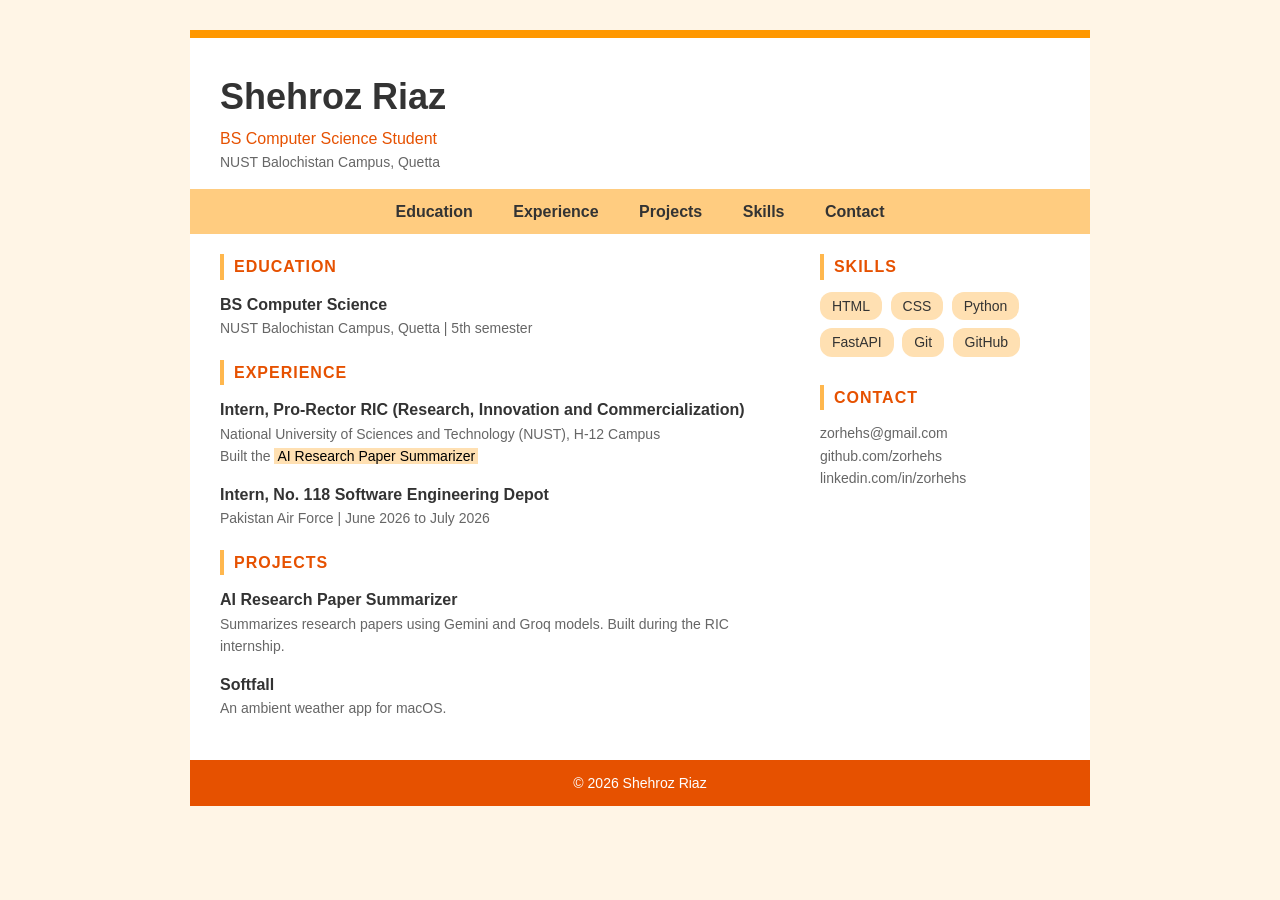
==== lab4-resume.html @ 2717afb0 "Add files via upload" ====
<!DOCTYPE html>
<html lang="en">
<head>
<meta charset="UTF-8">
<meta name="viewport" content="width=device-width, initial-scale=1.0">
<title>Shehroz Riaz - Resume</title>

<!-- Web Engineering Lab 4 | Sehrosh Riaz | ID: 502741 -->

<style>
/* ---------- RESET (box model) ---------- */
* {
    box-sizing: border-box;
    margin: 0;
    padding: 0;
}

html {
    scroll-behavior: smooth;
}

body {
    font-family: Arial, sans-serif;
    background-color: #fff5e6;
    color: #333;
    line-height: 1.6;
}


/* ---------- 12 COLUMN GRID (float) ---------- */
[class*="col-"] {
    float: left;
    padding: 20px 30px;
}

.col-4 { width: 33.33%; }
.col-8 { width: 66.66%; }

.row::after {              /* clearfix */
    content: "";
    display: block;
    clear: both;
}


/* ---------- HEADER ---------- */
header {
    max-width: 900px;
    margin: 30px auto 0 auto;
    background-color: white;
    border-top: 8px solid #ff9800;
    padding: 30px 30px 15px 30px;
}

header h1 {
    font-size: 36px;
}

header p {
    color: #e65100;
}


/* ---------- NAV (sticky) ---------- */
nav {
    position: sticky;
    top: 0;
    z-index: 10;
    max-width: 900px;
    margin: 0 auto;
    background-color: #ffcc80;
    text-align: center;
}

nav a {
    display: inline-block;
    padding: 10px 18px;
    color: #333;
    text-decoration: none;
    font-weight: bold;
    transition: background-color 0.3s, color 0.3s;
}

nav a:hover {
    background-color: #e65100;
    color: white;
}


/* ---------- MAIN ---------- */
main {
    max-width: 900px;
    margin: 0 auto;
    background-color: white;
    animation: pageEnter 0.8s ease-out;
}

section {
    margin-bottom: 20px;
}

h2 {
    font-size: 16px;
    text-transform: uppercase;
    letter-spacing: 1px;
    color: #e65100;
    border-left: 4px solid #ffb74d;
    padding-left: 10px;
    margin-bottom: 12px;
}

article {
    margin-bottom: 14px;
}

h3 {
    font-size: 16px;
}

article p {
    color: #666;
    font-size: 14px;
}

address {
    font-style: normal;
    color: #666;
    font-size: 14px;
}

ul {
    list-style: none;
}

li {
    display: inline-block;
    background-color: #ffe0b2;
    padding: 3px 12px;
    border-radius: 12px;
    margin: 0 4px 8px 0;
    font-size: 14px;
    transition: transform 0.3s;
}

li:hover {
    transform: translateY(-3px);
}

mark {
    background-color: #ffe0b2;
    padding: 0 3px;
    animation: highlight 2s ease-out;
}


/* ---------- FOOTER ---------- */
footer {
    max-width: 900px;
    margin: 0 auto 30px auto;
    background-color: #e65100;
    color: white;
    text-align: center;
    padding: 12px;
    font-size: 14px;
}


/* ---------- ANIMATIONS ---------- */
@keyframes pageEnter {
    from {
        opacity: 0;
        transform: translateY(15px);
    }
    to {
        opacity: 1;
        transform: translateY(0);
    }
}

@keyframes highlight {
    from { background-color: #ff9800; }
    to   { background-color: #ffe0b2; }
}


/* ---------- MEDIA QUERIES ---------- */

/* tablets: columns stack, each takes all 12 columns */
@media screen and (max-width: 768px) {
    [class*="col-"] {
        width: 100%;
        padding: 15px 20px;
    }

    header {
        padding: 20px 20px 10px 20px;
    }
}

/* phones: smaller text and smaller nav links */
@media screen and (max-width: 480px) {
    header h1 {
        font-size: 28px;
    }

    nav a {
        padding: 8px 8px;
        font-size: 14px;
    }
}

/* people who do not want animation */
@media (prefers-reduced-motion: reduce) {
    main,
    mark {
        animation: none;
    }

    nav a,
    li {
        transition: none;
    }
}
</style>
</head>

<body>

<header>
    <h1>Shehroz Riaz</h1>
    <p>BS Computer Science Student</p>
    <address>NUST Balochistan Campus, Quetta</address>
</header>

<nav>
    <a href="#education">Education</a>
    <a href="#experience">Experience</a>
    <a href="#projects">Projects</a>
    <a href="#skills">Skills</a>
    <a href="#contact">Contact</a>
</nav>

<main>
    <div class="row">

        <div class="col-8">
            <section id="education">
                <h2>Education</h2>
                <article>
                    <h3>BS Computer Science</h3>
                    <p>NUST Balochistan Campus, Quetta | 5th semester</p>
                </article>
            </section>

            <section id="experience">
                <h2>Experience</h2>
                <article>
                    <h3>Intern, Pro-Rector RIC (Research, Innovation and Commercialization)</h3>
                    <p>National University of Sciences and Technology (NUST), H-12 Campus</p>
                    <p>Built the <mark>AI Research Paper Summarizer</mark></p>
                </article>
                <article>
                    <h3>Intern, No. 118 Software Engineering Depot</h3>
                    <p>Pakistan Air Force | <time datetime="2026-06">June 2026</time> to <time datetime="2026-07">July 2026</time></p>
                </article>
            </section>

            <section id="projects">
                <h2>Projects</h2>
                <article>
                    <h3>AI Research Paper Summarizer</h3>
                    <p>Summarizes research papers using Gemini and Groq models. Built during the RIC internship.</p>
                </article>
                <article>
                    <h3>Softfall</h3>
                    <p>An ambient weather app for macOS.</p>
                </article>
            </section>
        </div>

        <div class="col-4">
            <aside>
                <section id="skills">
                    <h2>Skills</h2>
                    <ul>
                        <li>HTML</li>
                        <li>CSS</li>
                        <li>Python</li>
                        <li>FastAPI</li>
                        <li>Git</li>
                        <li>GitHub</li>
                    </ul>
                </section>

                <section id="contact">
                    <h2>Contact</h2>
                    <address>
                        zorhehs@gmail.com<br>
                        github.com/zorhehs<br>
                        linkedin.com/in/zorhehs
                    </address>
                </section>
            </aside>
        </div>

    </div>
</main>

<footer>
    <p>&copy; 2026 Shehroz Riaz</p>
</footer>

</body>
</html>
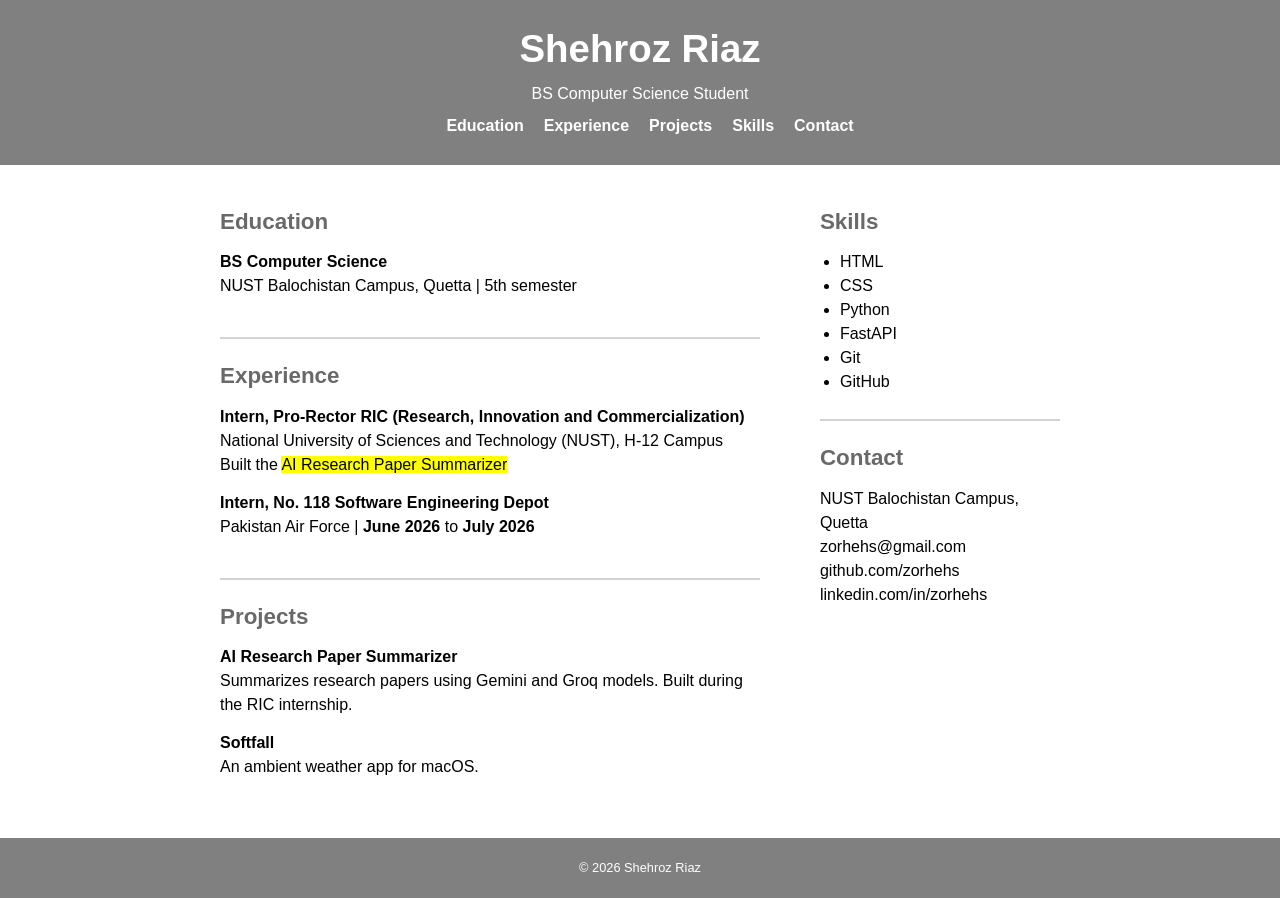
==== commit 109268db: "Lab 04 resume" ====
--- a/lab4-resume.html
+++ b/lab4-resume.html
@@ -1,314 +1,269 @@
 <!DOCTYPE html>
 <html lang="en">
-<head>
-<meta charset="UTF-8">
-<meta name="viewport" content="width=device-width, initial-scale=1.0">
-<title>Shehroz Riaz - Resume</title>
-
-<!-- Web Engineering Lab 4 | Sehrosh Riaz | ID: 502741 -->
-
-<style>
-/* ---------- RESET (box model) ---------- */
-* {
-    box-sizing: border-box;
-    margin: 0;
-    padding: 0;
-}
-
-html {
-    scroll-behavior: smooth;
-}
-
-body {
-    font-family: Arial, sans-serif;
-    background-color: #fff5e6;
-    color: #333;
-    line-height: 1.6;
-}
-
-
-/* ---------- 12 COLUMN GRID (float) ---------- */
-[class*="col-"] {
-    float: left;
-    padding: 20px 30px;
-}
-
-.col-4 { width: 33.33%; }
-.col-8 { width: 66.66%; }
-
-.row::after {              /* clearfix */
-    content: "";
-    display: block;
-    clear: both;
-}
-
-
-/* ---------- HEADER ---------- */
-header {
-    max-width: 900px;
-    margin: 30px auto 0 auto;
-    background-color: white;
-    border-top: 8px solid #ff9800;
-    padding: 30px 30px 15px 30px;
-}
-
-header h1 {
-    font-size: 36px;
-}
-
-header p {
-    color: #e65100;
-}
-
-
-/* ---------- NAV (sticky) ---------- */
-nav {
-    position: sticky;
-    top: 0;
-    z-index: 10;
-    max-width: 900px;
-    margin: 0 auto;
-    background-color: #ffcc80;
-    text-align: center;
-}
-
-nav a {
-    display: inline-block;
-    padding: 10px 18px;
-    color: #333;
-    text-decoration: none;
-    font-weight: bold;
-    transition: background-color 0.3s, color 0.3s;
-}
-
-nav a:hover {
-    background-color: #e65100;
-    color: white;
-}
-
-
-/* ---------- MAIN ---------- */
-main {
-    max-width: 900px;
-    margin: 0 auto;
-    background-color: white;
-    animation: pageEnter 0.8s ease-out;
-}
-
-section {
-    margin-bottom: 20px;
-}
-
-h2 {
-    font-size: 16px;
-    text-transform: uppercase;
-    letter-spacing: 1px;
-    color: #e65100;
-    border-left: 4px solid #ffb74d;
-    padding-left: 10px;
-    margin-bottom: 12px;
-}
-
-article {
-    margin-bottom: 14px;
-}
-
-h3 {
-    font-size: 16px;
-}
-
-article p {
-    color: #666;
-    font-size: 14px;
-}
-
-address {
-    font-style: normal;
-    color: #666;
-    font-size: 14px;
-}
-
-ul {
-    list-style: none;
-}
-
-li {
-    display: inline-block;
-    background-color: #ffe0b2;
-    padding: 3px 12px;
-    border-radius: 12px;
-    margin: 0 4px 8px 0;
-    font-size: 14px;
-    transition: transform 0.3s;
-}
-
-li:hover {
-    transform: translateY(-3px);
-}
-
-mark {
-    background-color: #ffe0b2;
-    padding: 0 3px;
-    animation: highlight 2s ease-out;
-}
-
-
-/* ---------- FOOTER ---------- */
-footer {
-    max-width: 900px;
-    margin: 0 auto 30px auto;
-    background-color: #e65100;
-    color: white;
-    text-align: center;
-    padding: 12px;
-    font-size: 14px;
-}
-
-
-/* ---------- ANIMATIONS ---------- */
-@keyframes pageEnter {
-    from {
-        opacity: 0;
-        transform: translateY(15px);
-    }
-    to {
-        opacity: 1;
-        transform: translateY(0);
-    }
-}
-
-@keyframes highlight {
-    from { background-color: #ff9800; }
-    to   { background-color: #ffe0b2; }
-}
-
-
-/* ---------- MEDIA QUERIES ---------- */
-
-/* tablets: columns stack, each takes all 12 columns */
-@media screen and (max-width: 768px) {
-    [class*="col-"] {
-        width: 100%;
-        padding: 15px 20px;
-    }
-
-    header {
-        padding: 20px 20px 10px 20px;
-    }
-}
-
-/* phones: smaller text and smaller nav links */
-@media screen and (max-width: 480px) {
-    header h1 {
-        font-size: 28px;
-    }
-
-    nav a {
-        padding: 8px 8px;
-        font-size: 14px;
-    }
-}
-
-/* people who do not want animation */
-@media (prefers-reduced-motion: reduce) {
-    main,
-    mark {
-        animation: none;
-    }
-
-    nav a,
-    li {
-        transition: none;
-    }
-}
-</style>
-</head>
-
-<body>
+    <head>
+     <meta charset="UTF-8">
+     <meta name="viewport" content="width=device-width, initial-scale=1.0">
+
+     <title>Shehroz Riaz - Resume</title>
+
+     <style>
+
+        *{
+            box-sizing: border-box;
+            margin: 0;
+            padding: 0;
+        }
+
+        html{ scroll-behavior: smooth;}
+
+        body{
+            font-family: Arial, Helvetica, sans-serif;
+            background-color: white;
+            color: black;
+            line-height: 1.5;
+        }
+
+        header{
+            position: sticky;
+            top: 0;
+            z-index: 10;
+            background-color: grey;
+            color: white;
+            text-align: center;
+            padding: 20px;
+        }
+
+        header h1{
+            font-size: 2.4rem;
+            margin-bottom: 4px;
+        }
+
+        header p {
+            color: white;
+            margin-bottom: 8px;
+        }
+
+        nav > ul {
+            list-style: none;
+            display: inline-block;
+        }
+
+        nav ul::after {
+            content: "";
+            display: block;
+            clear: both;} 
+
+        nav li {
+            float: left;
+            margin: 0 10px;
+             }
+
+        nav a {
+            color: white;
+            text-decoration: none;
+            font-weight: bold;
+            transition: color 0.3s ease;
+        }
+
+        nav a:hover {
+            color: orange;
+        }
+
+        main {
+            max-width: 900px;
+            margin: 0 auto;
+        }
+
+        [class*="col-"] {
+            float: left;
+            padding: 20px 30px;
+        }
+
+        .col-4 { width: 33.33%; }
+        .col-8 { width: 66.66%; }
+
+        .row::after {
+            content: "";
+            display: block;
+            clear: both;
+        }
+
+        section {
+            padding: 20px 0 25px;
+            border-bottom: 2px solid lightgray;
+            scroll-margin-top: 150px;
+        }
+
+        section:last-of-type {
+            border-bottom: none;
+        }
+
+        h2{
+            font-size: 1.4rem;
+            color: dimgray;
+            margin-bottom: 12px;
+        }
+
+        h3 {
+            font-size: 1rem;
+        }
+
+        article {
+            margin-bottom: 14px;
+        }
+
+        p{ font-size: 1rem;}
+
+        address {
+            font-style: normal;
+        }
+
+        ul {
+            margin-left: 20px;
+        }
+
+        mark{
+            background-color: yellow;
+            color: black;
+        }
+
+        time {
+            font-weight: bold;
+        }
+
+        footer {
+            background-color: grey;
+            text-align: center;
+            padding: 20px;
+        }
+
+        footer p {
+            color: white;
+            font-size: 0.8rem;
+        }
+
+        @media (max-width: 768px) {
+            [class*="col-"] {
+                width: 100%;
+                padding: 15px 20px;
+            }
+
+            header h1{
+                font-size: 1.8rem;
+            }
+        }
+
+        @media (max-width: 480px) {
+            header{
+                position: static;
+            }
+
+            nav > ul {
+                display: block;
+            }
+
+            nav li {
+                float: none;
+                margin: 6px 0;
+            }
+
+            section {
+                scroll-margin-top: 0;
+            }
+        }
+
+     </style>
+    </head>
+
+    <body>
 
 <header>
-    <h1>Shehroz Riaz</h1>
-    <p>BS Computer Science Student</p>
-    <address>NUST Balochistan Campus, Quetta</address>
+<h1>Shehroz Riaz</h1>
+<p>BS Computer Science Student</p>
+<nav>
+    <ul>
+        <li><a href="#education">Education</a></li>
+        <li><a href="#experience">Experience</a></li>
+        <li><a href="#projects">Projects</a></li>
+        <li><a href="#skills">Skills</a></li>
+        <li><a href="#contact">Contact</a></li>
+    </ul>
+</nav>
 </header>
 
-<nav>
-    <a href="#education">Education</a>
-    <a href="#experience">Experience</a>
-    <a href="#projects">Projects</a>
-    <a href="#skills">Skills</a>
-    <a href="#contact">Contact</a>
-</nav>
-
-<main>
-    <div class="row">
-
-        <div class="col-8">
-            <section id="education">
-                <h2>Education</h2>
-                <article>
-                    <h3>BS Computer Science</h3>
-                    <p>NUST Balochistan Campus, Quetta | 5th semester</p>
-                </article>
-            </section>
-
-            <section id="experience">
-                <h2>Experience</h2>
-                <article>
-                    <h3>Intern, Pro-Rector RIC (Research, Innovation and Commercialization)</h3>
-                    <p>National University of Sciences and Technology (NUST), H-12 Campus</p>
-                    <p>Built the <mark>AI Research Paper Summarizer</mark></p>
-                </article>
-                <article>
-                    <h3>Intern, No. 118 Software Engineering Depot</h3>
-                    <p>Pakistan Air Force | <time datetime="2026-06">June 2026</time> to <time datetime="2026-07">July 2026</time></p>
-                </article>
-            </section>
-
-            <section id="projects">
-                <h2>Projects</h2>
-                <article>
-                    <h3>AI Research Paper Summarizer</h3>
-                    <p>Summarizes research papers using Gemini and Groq models. Built during the RIC internship.</p>
-                </article>
-                <article>
-                    <h3>Softfall</h3>
-                    <p>An ambient weather app for macOS.</p>
-                </article>
-            </section>
-        </div>
-
-        <div class="col-4">
-            <aside>
-                <section id="skills">
-                    <h2>Skills</h2>
-                    <ul>
-                        <li>HTML</li>
-                        <li>CSS</li>
-                        <li>Python</li>
-                        <li>FastAPI</li>
-                        <li>Git</li>
-                        <li>GitHub</li>
-                    </ul>
-                </section>
-
-                <section id="contact">
-                    <h2>Contact</h2>
-                    <address>
-                        zorhehs@gmail.com<br>
-                        github.com/zorhehs<br>
-                        linkedin.com/in/zorhehs
-                    </address>
-                </section>
-            </aside>
-        </div>
-
-    </div>
-</main>
-
-<footer>
-    <p>&copy; 2026 Shehroz Riaz</p>
-</footer>
-
-</body>
-</html>
+
+
+     <main>
+<div class="row">
+
+<div class="col-8">
+<section id="education">
+    <h2>Education</h2>
+    <article>
+        <h3>BS Computer Science</h3>
+        <p>NUST Balochistan Campus, Quetta | 5th semester</p>
+    </article>
+</section>
+
+<section id="experience">
+    <h2>Experience</h2>
+    <article>
+        <h3>Intern, Pro-Rector RIC (Research, Innovation and Commercialization)</h3>
+        <p>National University of Sciences and Technology (NUST), H-12 Campus</p>
+        <p>Built the <mark>AI Research Paper Summarizer</mark></p>
+    </article>
+
+    <article>
+        <h3>Intern, No. 118 Software Engineering Depot</h3>
+        <p>Pakistan Air Force | <time datetime="2026-06">June 2026</time> to <time datetime="2026-07">July 2026</time></p>
+    </article>
+</section>
+
+<section id="projects"><h2>Projects</h2>
+    <article>
+        <h3>AI Research Paper Summarizer</h3>
+        <p>Summarizes research papers using Gemini and Groq models. Built during the RIC internship.</p>
+    </article>
+    <article>
+        <h3>Softfall</h3>
+        <p>An ambient weather app for macOS.</p>
+    </article>
+</section>
+</div>
+
+<div class="col-4">
+<aside>
+
+<section id="skills">
+    <h2>Skills</h2>
+    <ul>
+        <li>HTML</li>
+        <li>CSS</li>
+        <li>Python</li>
+        <li>FastAPI</li>
+        <li>Git</li>
+
+        <li>GitHub</li>
+    </ul>
+</section>
+
+<section id="contact">
+    <h2>Contact</h2>
+    <address>
+    NUST Balochistan Campus, Quetta<br>
+    zorhehs@gmail.com<br>
+    github.com/zorhehs<br>
+    linkedin.com/in/zorhehs
+    </address></section>
+</aside>
+</div>
+
+</div>
+     </main>
+
+     <footer>
+        <p>&copy; 2026 Shehroz Riaz</p>
+     </footer>
+
+    </body>
+    </html>
